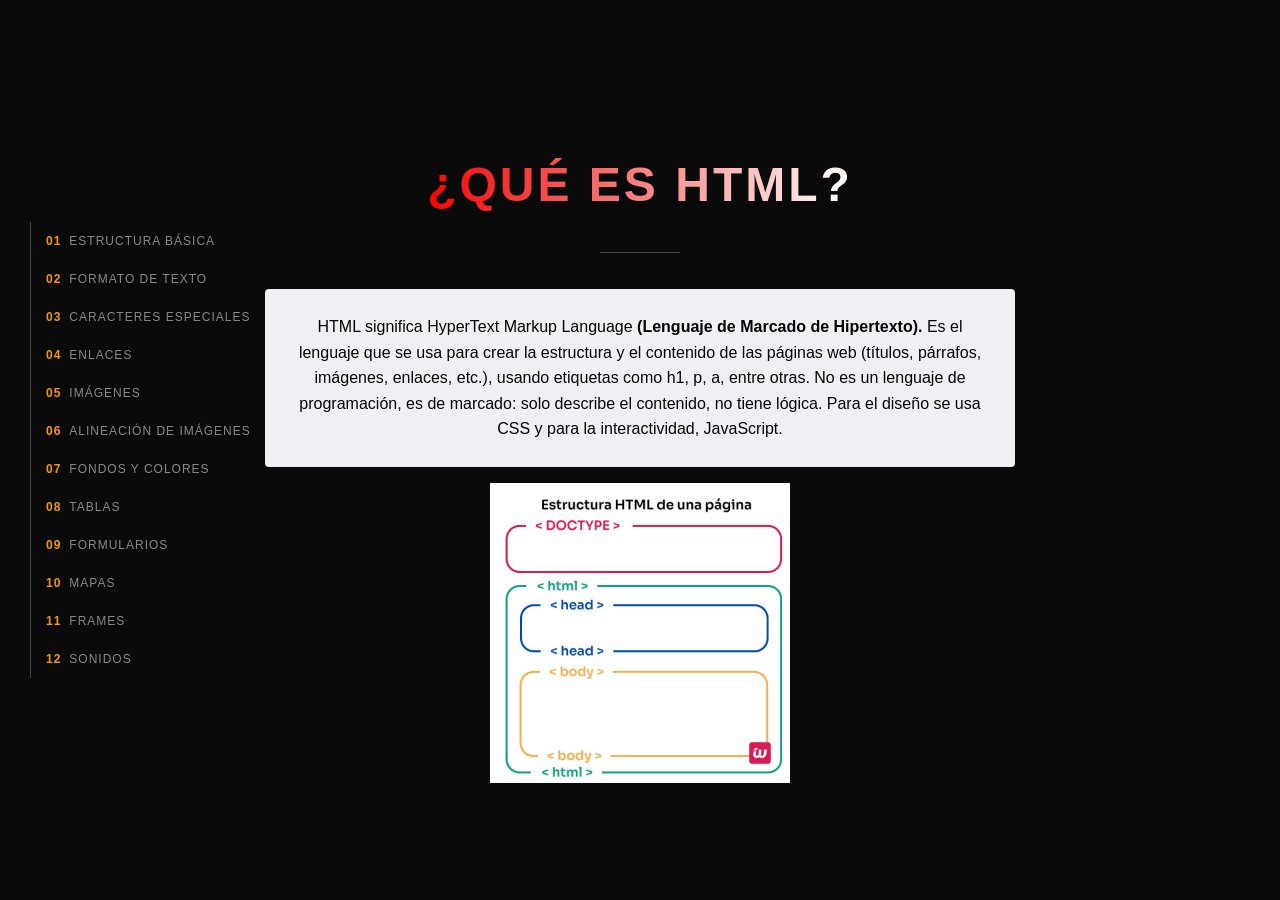
==== index.html @ ac4247ba "version actual de la pagina" ====
<!DOCTYPE html>
<html lang="es">
<head>
    <meta charset="UTF-8">
    <meta name="viewport" content="width=device-width, initial-scale=1.0">
    <title>Proyecto</title>

</head>
<body>

 <link rel="stylesheet" href="diseno.css">

   <nav class="menu-lateral">
    <ul>
        <li><a href="#estructura"><span class="numero">01</span> Estructura básica</a></li>
        <li><a href="#formato-texto"><span class="numero">02</span> Formato de texto</a></li>
        <li><a href="#caracteres"><span class="numero">03</span> Caracteres especiales</a></li>
        <li><a href="#enlaces"><span class="numero">04</span> Enlaces</a></li>
        <li><a href="#imagenes"><span class="numero">05</span> Imágenes</a></li>
        <li><a href="#imagenes-alineacion"><span class="numero">06</span> Alineación de imágenes</a></li>
        <li><a href="#fondos-colores"><span class="numero">07</span> Fondos y colores</a></li>
        <li><a href="#tablas"><span class="numero">08</span> Tablas</a></li>
        <li><a href="#formularios"><span class="numero">09</span> Formularios</a></li>
        <li><a href="#mapas"><span class="numero">10</span> Mapas</a></li>
        <li><a href="#frames"><span class="numero">11</span> Frames</a></li>
        <li><a href="#sonidos"><span class="numero">12</span> Sonidos</a></li>
    </ul>
</nav>

<section id="estructura" class="pantalla-completa">
    <h1>¿Qué es HTML?</h1>
    <hr>
    <p class="parrafo-info">
        HTML significa HyperText Markup Language <b>(Lenguaje de Marcado de Hipertexto).</b>
        Es el lenguaje que se usa para crear la estructura y el contenido de las páginas web
        (títulos, párrafos, imágenes, enlaces, etc.), usando etiquetas como h1, p, a, entre otras.
        No es un lenguaje de programación, es de marcado: solo describe el contenido, no tiene lógica.
        Para el diseño se usa CSS y para la interactividad, JavaScript.
    </p>
    <img src="imagenes.jpng/Estructura-HTML.jpg"  width="300">
     
    <section id="formato-texto" class="pantalla-completa">
    <h1>Formato de texto</h1>
    <hr>
    <p class="parrafo-info">
        Para darle forma al texto usamos etiquetas como <b>&lt;b&gt;</b> (negrita) y
        <i>&lt;i&gt;</i> (cursiva). Los títulos van del <b>&lt;h1&gt;</b> (el más grande)
        al <b>&lt;h6&gt;</b> (el más chico). Para separar párrafos se usa <b>&lt;p&gt;</b>,
        y para saltar de línea sin dejar espacio en blanco, <b>&lt;br&gt;</b>.
        <br><br>
        Ejemplo:<br>
        <b>Esto está en negrita.</b><br>
        <i>Esto está en cursiva.</i><br>
    </p>
    <a href="https://youtu.be/DwwIwC0Gfsk" target="_blank">Ver video en YouTube</a>
</section>


   
</html>
---- diseno.css ----
/* ===== ESTILOS GENERALES DEL CUERPO DE LA PÁGINA ===== */
body {
    background-color: #0a0a0a; /* Color de fondo casi negro para toda la página */
    font-family: Arial, sans-serif; /* Tipo de letra que se usa en todo el texto */
    color: #e0e0e0; /* Color de texto por defecto: gris muy claro */
    margin: 0; /* Quita el espacio en blanco que el navegador pone por defecto alrededor de la página */
    padding: 0; /* Quita el espacio interno que el navegador agrega por defecto */
}

/* ===== MENÚ LATERAL (la caja que contiene toda la lista de enlaces) ===== */
.menu-lateral {
    position: fixed; /* El menú se queda pegado en su lugar aunque hagas scroll */
    left: 30px; /* Separación de 30 pixeles desde el borde izquierdo de la pantalla */
    top: 50%; /* Coloca el menú empezando a la mitad de la altura de la pantalla */
    transform: translateY(-50%); /* Lo sube la mitad de su propia altura, para quedar perfectamente centrado verticalmente */
    z-index: 10; /* Hace que el menú se dibuje ENCIMA de las demás cosas de la página, para que no se lo tapen */
}

/* ===== LA LISTA (ul) DENTRO DEL MENÚ ===== */
.menu-lateral ul {
    list-style: none; /* Quita los puntitos que traen las listas por defecto */
    margin: 0; /* Sin espacio extra afuera de la lista */
    padding: 0; /* Sin espacio extra adentro de la lista */
    border-left: 1px solid #444; /* Línea delgada gris a la izquierda, como una guía vertical */
}

/* ===== CADA ELEMENTO (li) DE LA LISTA, O SEA CADA ENLACE ===== */
.menu-lateral li {
    padding: 12px 0 12px 15px; /* Espacio interno: 12px arriba, 0 a la derecha, 12px abajo, 15px a la izquierda */
}

/* ===== EL TEXTO DEL ENLACE (a) DENTRO DE CADA li ===== */
.menu-lateral a {
    color: #888; /* Color gris para los enlaces cuando NO les pasas el mouse encima */
    text-decoration: none; /* Quita el subrayado que traen los enlaces por defecto */
    font-size: 12px; /* Tamaño de letra pequeño */
    letter-spacing: 1px; /* Separa un poquito las letras entre sí */
    text-transform: uppercase; /* Convierte el texto a MAYÚSCULAS aunque lo escribas normal */
    display: flex; /* Acomoda el número y el texto en la misma línea, uno junto al otro */
    align-items: center; /* Centra verticalmente el número y el texto entre sí */
    gap: 8px; /* Espacio de 8 pixeles entre el número y el texto */
}

/* ===== QUÉ PASA CUANDO PONES EL MOUSE ENCIMA DE UN ENLACE DEL MENÚ ===== */
.menu-lateral a:hover {
    color: #fff; /* El texto se pone blanco (más visible) al pasar el mouse */
}

/* ===== EL NÚMERO (01, 02, 03...) DE CADA ENLACE ===== */
.numero {
    color: #f49804; /* Color naranja para que resalte */
    font-weight: bold; /* Letra en negrita */
}

.pantalla-completa {
    position: fixed;
    top: 0;
    left: 0;
    width: 100%;
    height: 100vh;
    opacity: 0;
    pointer-events: none;
    display: flex;
    flex-direction: column;
    justify-content: center;
    align-items: center;
    text-align: center;
    padding: 40px 100px;
    box-sizing: border-box;
    transition: opacity 0.8s ease;
}
/* ===== LA QUE SE MUESTRA AL DAR CLIC EN EL MENÚ ===== */
.pantalla-completa:target {
    opacity: 1;
    pointer-events: auto;
    z-index: 5;
}

/* ===== "¿QUÉ ES HTML?" SE MUESTRA DE ENTRADA, AUNQUE NO HAYAS DADO CLIC EN NADA ===== */
#estructura {
    opacity: 1;
    pointer-events: auto;
    background-color: #0a0a0a;
}

#formato-texto {
    background-color: #f0f0f4;
}
/* ===== EL TÍTULO (h1) DENTRO DE CADA SECCIÓN ===== */
.pantalla-completa h1 {
    font-size: 48px; /* Tamaño de letra grande para el título */
    text-transform: uppercase; /* Todo en MAYÚSCULAS */
    letter-spacing: 3px; /* Separa las letras para que se vea más elegante */
    margin-bottom: 20px; /* Espacio debajo del título, antes de lo que sigue */
    background: linear-gradient(90deg, #f40404, #fff, #080808); /* Crea una franja de color: naranja, blanco, naranja, en línea horizontal (90deg) */
    background-size: 200% auto; /* Hace la franja el doble de ancha que el texto, para que tenga espacio de sobra al moverse */
    -webkit-background-clip: text; /* (Para navegadores tipo Chrome/Safari) recorta el fondo con la forma exacta de las letras */
    -webkit-text-fill-color: transparent; /* (Para esos mismos navegadores) hace el texto transparente para que se vea el fondo de atrás */
    background-clip: text; /* Versión estándar del recorte, para navegadores más nuevos */
    animation: aparecer 1s ease-out, brillo 4s linear infinite; /* Aplica dos animaciones: "aparecer" (una vez) y "brillo" (en bucle) */
}

/* ===== ANIMACIÓN "aparecer": el título sube y se hace visible al cargar la página ===== */
@keyframes aparecer {
    from {
        opacity: 0; /* Al inicio, totalmente invisible */
        transform: translateY(30px); /* Al inicio, 30 pixeles más abajo de su posición normal */
    }
    to {
        opacity: 1;                       /* Al final, totalmente visible */
        transform: translateY(0);                /* Al final, en su posición normal */
    }
}

/* ===== ANIMACIÓN "brillo": mueve la franja de color de lado a lado, sin parar ===== */
@keyframes brillo {
    0% {
        background-position: 0% center; /* Al empezar el ciclo, la franja empieza desde la izquierda */
    }
    100% {
        background-position: 200% center; /* Al terminar el ciclo, la franja se movió hasta el final (y vuelve a empezar) */
    }
}

/* ===== LA LÍNEA HORIZONTAL (hr) DEBAJO DEL TÍTULO ===== */
.pantalla-completa hr {
    border: none; /* Quita el borde feo que trae por defecto */
    border-top: 1px solid #444; /* Le pone una línea delgada gris arriba, esa es la que se ve */
    width: 80px; /* La línea mide solo 80 pixeles de ancho (corta, no toda la pantalla) */
    margin: 20px auto; /* 20px de espacio arriba/abajo, y "auto" a los lados para que quede centrada */
    animation: aparecer 1.2s ease-out; 
}

.parrafo-info {
    background-color: #f0f0f4;
    padding: 25px;
    border-radius: 4px;
    max-width: 700px;
    line-height: 1.6;
    color: #060606;
    animation: aparecer 1.2s ease-out;    /* Usa la receta "aparecer" que ya tienes, dura 1.2 segundos, una sola vez */
}
/* Estado normal: la sección se ve completamente normal */
.pantalla-completa {
    filter: blur(0);
    transform: scale(1) skewY(0deg);
}

/* Cuando la sección se vuelve el "objetivo" de la URL (le diste clic en el menú) */
.pantalla-completa:target {
    animation: emerger 1.2s ease-out;
}

/* La animación: empieza borrosa e inclinada, y se asienta */
@keyframes emerger {
    from {
        opacity: 0;
        filter: blur(12px);
        transform: scale(0.96) skewY(2deg);
    }
    to {
        opacity: 1;
        filter: blur(0);
        transform: scale(1) skewY(0deg);
    }
}
#estructura {
    background-color: #0a0a0a;
}

#formato-texto {
    background-color: #f0f0f4;
}

/* Cuando das clic en el menú y una sección se vuelve el "target" de la URL, se muestra */
.pantalla-completa:target {
    opacity: 1;
    pointer-events: auto;
    z-index: 5;
}
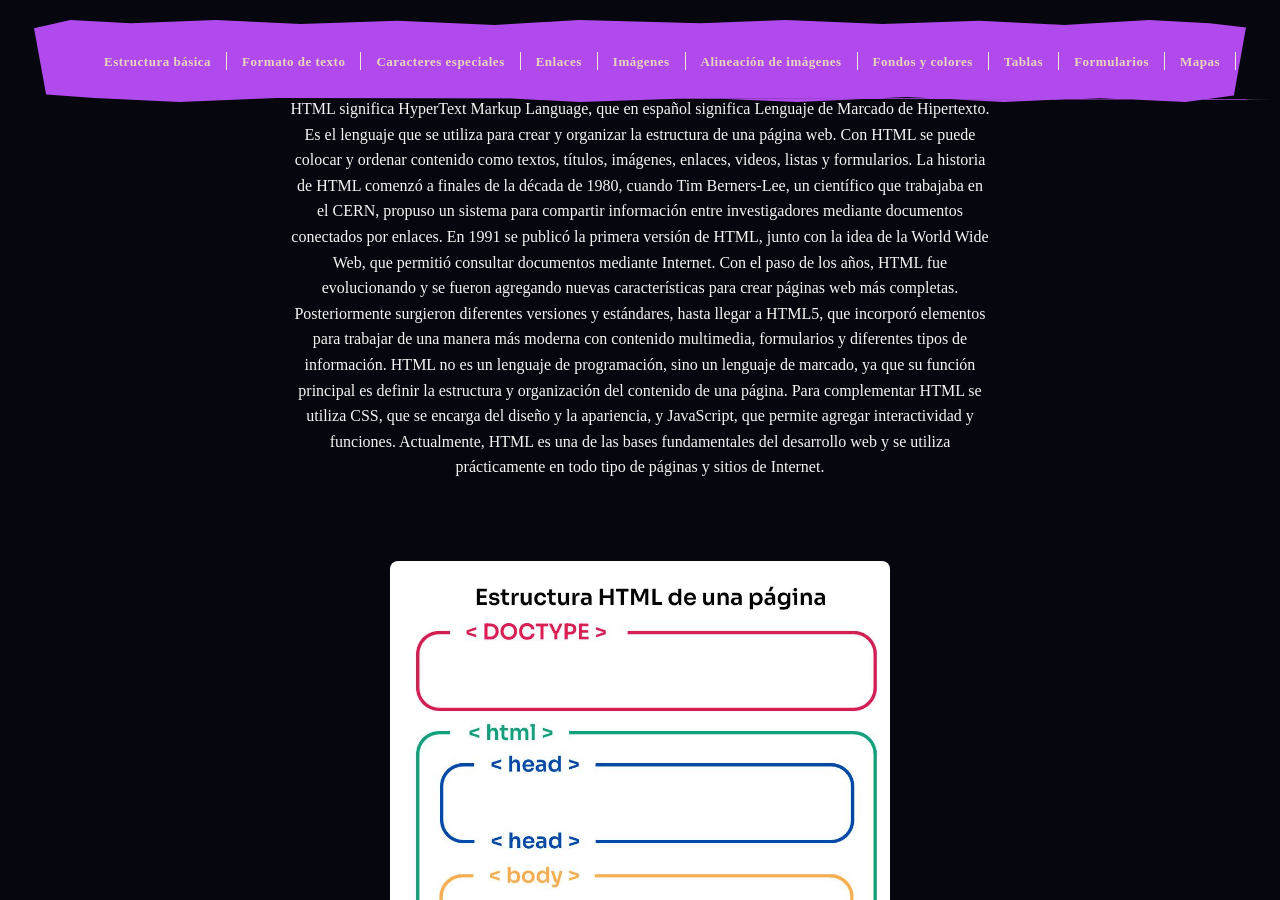
==== commit 7ca39dad: "ajustes de responsive y colores" ====
--- a/index.html
+++ b/index.html
@@ -4,57 +4,69 @@
     <meta charset="UTF-8">
     <meta name="viewport" content="width=device-width, initial-scale=1.0">
     <title>Proyecto</title>
-
+    <link rel="stylesheet" href="diseno.css"> 
 </head>
 <body>
 
- <link rel="stylesheet" href="diseno.css">
-
-   <nav class="menu-lateral">
+<nav class="menu-horizontal">
     <ul>
-        <li><a href="#estructura"><span class="numero">01</span> Estructura básica</a></li>
-        <li><a href="#formato-texto"><span class="numero">02</span> Formato de texto</a></li>
-        <li><a href="#caracteres"><span class="numero">03</span> Caracteres especiales</a></li>
-        <li><a href="#enlaces"><span class="numero">04</span> Enlaces</a></li>
-        <li><a href="#imagenes"><span class="numero">05</span> Imágenes</a></li>
-        <li><a href="#imagenes-alineacion"><span class="numero">06</span> Alineación de imágenes</a></li>
-        <li><a href="#fondos-colores"><span class="numero">07</span> Fondos y colores</a></li>
-        <li><a href="#tablas"><span class="numero">08</span> Tablas</a></li>
-        <li><a href="#formularios"><span class="numero">09</span> Formularios</a></li>
-        <li><a href="#mapas"><span class="numero">10</span> Mapas</a></li>
-        <li><a href="#frames"><span class="numero">11</span> Frames</a></li>
-        <li><a href="#sonidos"><span class="numero">12</span> Sonidos</a></li>
+        <li><a href="#estructura">Estructura básica</a></li>
+        <li><a href="#formato-texto">Formato de texto</a></li>
+        <li><a href="#caracteres">Caracteres especiales</a></li>
+        <li><a href="#enlaces">Enlaces</a></li>
+        <li><a href="#imagenes">Imágenes</a></li>
+        <li><a href="#imagenes-alineacion">Alineación de imágenes</a></li>
+        <li><a href="#fondos-colores">Fondos y colores</a></li>
+        <li><a href="#tablas">Tablas</a></li>
+        <li><a href="#formularios">Formularios</a></li>
+        <li><a href="#mapas">Mapas</a></li>
+        <li><a href="#frames">Frames</a></li>
+        <li><a href="#sonidos">Sonidos</a></li>
     </ul>
 </nav>
 
 <section id="estructura" class="pantalla-completa">
     <h1>¿Qué es HTML?</h1>
     <hr>
-    <p class="parrafo-info">
-        HTML significa HyperText Markup Language <b>(Lenguaje de Marcado de Hipertexto).</b>
-        Es el lenguaje que se usa para crear la estructura y el contenido de las páginas web
-        (títulos, párrafos, imágenes, enlaces, etc.), usando etiquetas como h1, p, a, entre otras.
-        No es un lenguaje de programación, es de marcado: solo describe el contenido, no tiene lógica.
-        Para el diseño se usa CSS y para la interactividad, JavaScript.
-    </p>
-    <img src="imagenes.jpng/Estructura-HTML.jpg"  width="300">
-     
-    <section id="formato-texto" class="pantalla-completa">
+    <div class="contenido-lado-a-lado">
+        <p class="parrafo-info">
+             HTML significa HyperText Markup Language, que en español significa Lenguaje de Marcado de Hipertexto. Es el lenguaje que se utiliza para crear y organizar la estructura de una página web. Con HTML se puede colocar y ordenar contenido como textos, títulos, imágenes, enlaces, videos, listas y formularios. La historia de HTML comenzó a finales de la década de 1980, cuando Tim Berners-Lee, un científico que trabajaba en el CERN, propuso un sistema para compartir información entre investigadores mediante documentos conectados por enlaces. En 1991 se publicó la primera versión de HTML, junto con la idea de la World Wide Web, que permitió consultar documentos mediante Internet. Con el paso de los años, HTML fue evolucionando y se fueron agregando nuevas características para crear páginas web más completas. Posteriormente surgieron diferentes versiones y estándares, hasta llegar a HTML5, que incorporó elementos para trabajar de una manera más moderna con contenido multimedia, formularios y diferentes tipos de información. HTML no es un lenguaje de programación, sino un lenguaje de marcado, ya que su función principal es definir la estructura y organización del contenido de una página. Para complementar HTML se utiliza CSS, que se encarga del diseño y la apariencia, y JavaScript, que permite agregar interactividad y funciones. Actualmente, HTML es una de las bases fundamentales del desarrollo web y se utiliza prácticamente en todo tipo de páginas y sitios de Internet.
+        </p>
+        <img src="imagenes.jpng/Estructura-HTML.jpg" width="500" alt="Estructura de un documento HTML">
+    </div>
+</section>
+
+<section id="formato-texto" class="pantalla-completa">
     <h1>Formato de texto</h1>
     <hr>
-    <p class="parrafo-info">
-        Para darle forma al texto usamos etiquetas como <b>&lt;b&gt;</b> (negrita) y
-        <i>&lt;i&gt;</i> (cursiva). Los títulos van del <b>&lt;h1&gt;</b> (el más grande)
-        al <b>&lt;h6&gt;</b> (el más chico). Para separar párrafos se usa <b>&lt;p&gt;</b>,
-        y para saltar de línea sin dejar espacio en blanco, <b>&lt;br&gt;</b>.
-        <br><br>
-        Ejemplo:<br>
-        <b>Esto está en negrita.</b><br>
-        <i>Esto está en cursiva.</i><br>
-    </p>
+    <div class="contenido-lado-a-lado">
+        <p class="parrafo-info">
+            El formato de texto en HTML permite modificar la apariencia y el significado de las palabras dentro de un documento. Existen etiquetas que cambian solo el aspecto visual, como &lt;b&gt; para negrita e &lt;i&gt; para cursiva, y etiquetas equivalentes con significado semántico, como &lt;strong&gt; para resaltar importancia y &lt;em&gt; para dar énfasis, que hoy en día son las más recomendadas. También existen otras etiquetas útiles como &lt;u&gt; para subrayar, &lt;mark&gt; para resaltar texto como si fuera marcatextos, &lt;small&gt; para texto más pequeño, &lt;del&gt; para texto tachado y &lt;sub&gt; o &lt;sup&gt; para subíndices y superíndices. Estas etiquetas permiten dar estructura visual y semántica al contenido sin necesidad de usar CSS.
+        </p>
+        <img src="imagenes.jpng/Captura de pantalla_20260912_174735.png" width="600" alt="texto en HTML">
+    </div>
     <a href="https://youtu.be/DwwIwC0Gfsk" target="_blank">Ver video en YouTube</a>
 </section>
 
+<section id="caracteres" class="pantalla-completa">
+    <h1>Características espaciales</h1>
+    <hr>
+    <div class="contenido-lado-a-lado">
+        <p class="parrafo-info">
+            hola
+        </p>
+    </div>
+</section>
 
-   
+<section id="enlaces" class="pantalla-completa">
+    <h1>Enlaces</h1>
+    <hr>
+    <div class="contenido-lado-a-lado">
+        <p class="parrafo-info">
+            hola
+        </p>
+    </div>
+</section>
+
+</body>
 </html>
--- a/diseno.css
+++ b/diseno.css
@@ -1,118 +1,122 @@
-/* ===== ESTILOS GENERALES DEL CUERPO DE LA PÁGINA ===== */
+
 body {
-    background-color: #0a0a0a; /* Color de fondo casi negro para toda la página */
-    font-family: Arial, sans-serif; /* Tipo de letra que se usa en todo el texto */
-    color: #e0e0e0; /* Color de texto por defecto: gris muy claro */
-    margin: 0; /* Quita el espacio en blanco que el navegador pone por defecto alrededor de la página */
-    padding: 0; /* Quita el espacio interno que el navegador agrega por defecto */
+    background: linear-gradient(180deg, #1a0b2e 0%, #3d1a5e 40%, #5b2a86 70%, #2a1145 100%);
+    /* resto de tus propiedades de body igual */
 }
 
-/* ===== MENÚ LATERAL (la caja que contiene toda la lista de enlaces) ===== */
-.menu-lateral {
-    position: fixed; /* El menú se queda pegado en su lugar aunque hagas scroll */
-    left: 30px; /* Separación de 30 pixeles desde el borde izquierdo de la pantalla */
-    top: 50%; /* Coloca el menú empezando a la mitad de la altura de la pantalla */
-    transform: translateY(-50%); /* Lo sube la mitad de su propia altura, para quedar perfectamente centrado verticalmente */
-    z-index: 10; /* Hace que el menú se dibuje ENCIMA de las demás cosas de la página, para que no se lo tapen */
+.menu-horizontal {
+    position: fixed;
+    top: 20px;
+    left: 50%;
+    transform: translateX(-50%);
+    background-color: #B14AED;
+    padding: 20px 30px;
+    z-index: 10;
+    max-width: 90vw;
+    overflow-x: auto;
+    box-shadow: 0 4px 25px rgb(241, 235, 235); /* Sombra morada, como un brillo mágico */
+    clip-path: polygon(
+        0% 10%, 3% 0%, 8% 4%, 15% 0%, 22% 5%, 30% 1%, 38% 6%, 45% 0%,
+        55% 4%, 62% 0%, 70% 5%, 78% 1%, 85% 6%, 92% 0%, 97% 4%, 100% 9%,
+        99% 92%, 95% 100%, 88% 95%, 80% 100%, 72% 94%, 63% 100%, 55% 95%,
+        45% 100%, 37% 94%, 200% 100%, 20% 95%, 12% 100%, 5% 95%, 1% 91%
+    ); /* Recorta el borde en zigzag, simulando papel rasgado */
 }
 
 /* ===== LA LISTA (ul) DENTRO DEL MENÚ ===== */
-.menu-lateral ul {
+.menu-horizontal ul {
     list-style: none; /* Quita los puntitos que traen las listas por defecto */
+    display: flex; /* Acomoda todos los <li> en fila, uno junto al otro (no uno debajo del otro) */
     margin: 0; /* Sin espacio extra afuera de la lista */
-    padding: 0; /* Sin espacio extra adentro de la lista */
-    border-left: 1px solid #444; /* Línea delgada gris a la izquierda, como una guía vertical */
+    padding: 12px 25px; /* Espacio interno: 12px arriba/abajo, 25px a los lados */
+    white-space: nowrap; /* Evita que el texto de un enlace se rompa en dos líneas */
 }
 
-/* ===== CADA ELEMENTO (li) DE LA LISTA, O SEA CADA ENLACE ===== */
-.menu-lateral li {
-    padding: 12px 0 12px 15px; /* Espacio interno: 12px arriba, 0 a la derecha, 12px abajo, 15px a la izquierda */
+/* ===== CADA ELEMENTO (li) DE LA LISTA, O SEA CADA TEMA ===== */
+.menu-horizontal li {
+    padding: 0 15px; /* Espacio a los lados de cada tema, para separarlos entre sí */
+    border-right: 1px solid #F1E8D9; /* Línea gris clara a la derecha, separando un tema del siguiente */
+}
+
+/* ===== EL ÚLTIMO TEMA NO LLEVA LÍNEA A LA DERECHA (no hay nada después de él) ===== */
+.menu-horizontal li:last-child {
+    border-right: none;
 }
 
 /* ===== EL TEXTO DEL ENLACE (a) DENTRO DE CADA li ===== */
-.menu-lateral a {
-    color: #888; /* Color gris para los enlaces cuando NO les pasas el mouse encima */
-    text-decoration: none; /* Quita el subrayado que traen los enlaces por defecto */
-    font-size: 12px; /* Tamaño de letra pequeño */
-    letter-spacing: 1px; /* Separa un poquito las letras entre sí */
-    text-transform: uppercase; /* Convierte el texto a MAYÚSCULAS aunque lo escribas normal */
-    display: flex; /* Acomoda el número y el texto en la misma línea, uno junto al otro */
-    align-items: center; /* Centra verticalmente el número y el texto entre sí */
-    gap: 8px; /* Espacio de 8 pixeles entre el número y el texto */
+.menu-horizontal a {
+    color: #E6D5BE; /* Morado oscuro, en vez de negro puro */
+    text-decoration: none;
+    font-size: 13px;
+    font-weight: bold;
+    letter-spacing: 0.5px;
 }
 
-/* ===== QUÉ PASA CUANDO PONES EL MOUSE ENCIMA DE UN ENLACE DEL MENÚ ===== */
-.menu-lateral a:hover {
-    color: #fff; /* El texto se pone blanco (más visible) al pasar el mouse */
+.menu-horizontal a:hover {
+    color: #C7B299; /* Morado más brillante al pasar el mouse */
 }
 
-/* ===== EL NÚMERO (01, 02, 03...) DE CADA ENLACE ===== */
-.numero {
-    color: #f49804; /* Color naranja para que resalte */
-    font-weight: bold; /* Letra en negrita */
+
+/* ===== CADA SECCIÓN, OCULTA POR DEFAULT (ocupa toda la pantalla cuando se muestra) ===== */
+.pantalla-completa {
+    position: fixed; /* Se "clava" en la pantalla, no se mueve con el scroll normal */
+    top: 0;
+    left: 0;
+    width: 100%; /* Ocupa todo el ancho */
+    height: 100vh; /* Ocupa toda la altura visible de la pantalla */
+    opacity: 0; /* Por default, invisible */
+    pointer-events: none; /* Por default, no se puede interactuar con ella (está "apagada") */
+    display: flex; /* Modo flexible para acomodar lo de adentro */
+    flex-direction: column; /* Acomoda el contenido en columna (uno debajo de otro) */
+    justify-content: center; /* Centra el contenido verticalmente */
+    align-items: center; /* Centra el contenido horizontalmente */
+    text-align: center; /* Centra el texto */
+    padding: 100px clamp(20px, 5vw, 100px) 40px; /* 100px arriba (para no toparse con el menú), lados flexibles, 40px abajo */
+    box-sizing: border-box; /* El padding no aumenta el tamaño total de la caja */
+    transition: opacity 0.8s ease; /* Transición suave al aparecer/desaparecer */
 }
 
-.pantalla-completa {
-    position: fixed;
-    top: 0;
-    left: 0;
-    width: 100%;
-    height: 100vh;
-    opacity: 0;
-    pointer-events: none;
-    display: flex;
-    flex-direction: column;
-    justify-content: center;
-    align-items: center;
-    text-align: center;
-    padding: 40px 100px;
-    box-sizing: border-box;
-    transition: opacity 0.8s ease;
-}
-/* ===== LA QUE SE MUESTRA AL DAR CLIC EN EL MENÚ ===== */
+/* ===== LA SECCIÓN QUE SE MUESTRA AL DAR CLIC EN EL MENÚ (coincide con el # de la URL) ===== */
 .pantalla-completa:target {
-    opacity: 1;
-    pointer-events: auto;
-    z-index: 5;
+    opacity: 1; /* Se hace visible */
+    pointer-events: auto; /* Ahora sí se puede interactuar con ella */
+    z-index: 5; /* Se dibuja encima de las demás secciones (que siguen ahí, pero invisibles) */
+    animation: emerger 1.2s ease-out; /* Efecto de entrada: emerge borrosa e inclinada, y se asienta */
 }
 
-/* ===== "¿QUÉ ES HTML?" SE MUESTRA DE ENTRADA, AUNQUE NO HAYAS DADO CLIC EN NADA ===== */
+/* ===== "¿QUÉ ES HTML?" SE MUESTRA DE ENTRADA, AUNQUE NO HAYAS DADO CLIC EN NADA TODAVÍA ===== */
 #estructura {
     opacity: 1;
     pointer-events: auto;
-    background-color: #0a0a0a;
+    background-color: #05060E; /* Fondo negro para esta sección en particular */
 }
 
+/* ===== COLOR DE FONDO PROPIO PARA LA SECCIÓN "FORMATO DE TEXTO" ===== */
 #formato-texto {
-    background-color: #f0f0f4;
+    background-color: #B14AED; /* Fondo gris muy clarito, casi blanco */
+}
+#caracteres{
+    background-color: #7bed4a; /* Fondo gris muy clarito, casi blanco */
+}
+#enlaces{
+      background-color: #1e68cf; 
+
 }
 /* ===== EL TÍTULO (h1) DENTRO DE CADA SECCIÓN ===== */
 .pantalla-completa h1 {
-    font-size: 48px; /* Tamaño de letra grande para el título */
+    font-size: clamp(28px, 6vw, 48px); /* Tamaño de letra: mínimo 28px, máximo 48px, se ajusta solo según la pantalla */
     text-transform: uppercase; /* Todo en MAYÚSCULAS */
     letter-spacing: 3px; /* Separa las letras para que se vea más elegante */
     margin-bottom: 20px; /* Espacio debajo del título, antes de lo que sigue */
-    background: linear-gradient(90deg, #f40404, #fff, #080808); /* Crea una franja de color: naranja, blanco, naranja, en línea horizontal (90deg) */
-    background-size: 200% auto; /* Hace la franja el doble de ancha que el texto, para que tenga espacio de sobra al moverse */
-    -webkit-background-clip: text; /* (Para navegadores tipo Chrome/Safari) recorta el fondo con la forma exacta de las letras */
-    -webkit-text-fill-color: transparent; /* (Para esos mismos navegadores) hace el texto transparente para que se vea el fondo de atrás */
+    background: linear-gradient(90deg, #B14AED, #fff, #05060E); /* Franja de color: rojo, blanco, casi negro, en línea horizontal */
+    background-size: 200% auto; /* La franja mide el doble que el texto, para que tenga espacio de sobra al moverse */
+    -webkit-background-clip: text; /* (Chrome/Safari) recorta el fondo con la forma exacta de las letras */
+    -webkit-text-fill-color: transparent; /* (Chrome/Safari) hace el texto transparente para que se vea el fondo de atrás */
     background-clip: text; /* Versión estándar del recorte, para navegadores más nuevos */
-    animation: aparecer 1s ease-out, brillo 4s linear infinite; /* Aplica dos animaciones: "aparecer" (una vez) y "brillo" (en bucle) */
+    animation: brillo 4s linear infinite; /* El degradado se mueve en bucle, sin parar nunca */
 }
 
-/* ===== ANIMACIÓN "aparecer": el título sube y se hace visible al cargar la página ===== */
-@keyframes aparecer {
-    from {
-        opacity: 0; /* Al inicio, totalmente invisible */
-        transform: translateY(30px); /* Al inicio, 30 pixeles más abajo de su posición normal */
-    }
-    to {
-        opacity: 1;                       /* Al final, totalmente visible */
-        transform: translateY(0);                /* Al final, en su posición normal */
-    }
-}
-
-/* ===== ANIMACIÓN "brillo": mueve la franja de color de lado a lado, sin parar ===== */
+/* ===== ANIMACIÓN "brillo": mueve la franja de color de lado a lado ===== */
 @keyframes brillo {
     0% {
         background-position: 0% center; /* Al empezar el ciclo, la franja empieza desde la izquierda */
@@ -122,59 +126,47 @@
     }
 }
 
+/* ===== ANIMACIÓN "emerger": usada cuando una sección se vuelve visible (ver .pantalla-completa:target) ===== */
+@keyframes emerger {
+    from {
+        opacity: 0; /* Empieza invisible */
+        filter: blur(12px); /* Empieza borrosa */
+        transform: scale(0.96) skewY(2deg); /* Empieza un poco más chica e inclinada */
+    }
+    to {
+        opacity: 1; /* Termina totalmente visible */
+        filter: blur(0); /* Termina sin nada de borrosidad */
+        transform: scale(1) skewY(0deg); /* Termina en su tamaño y posición normal, sin inclinación */
+    }
+}
+
 /* ===== LA LÍNEA HORIZONTAL (hr) DEBAJO DEL TÍTULO ===== */
 .pantalla-completa hr {
     border: none; /* Quita el borde feo que trae por defecto */
-    border-top: 1px solid #444; /* Le pone una línea delgada gris arriba, esa es la que se ve */
-    width: 80px; /* La línea mide solo 80 pixeles de ancho (corta, no toda la pantalla) */
+    border-top: 1px solid #444; /* Línea delgada gris arriba, esa es la que se ve */
+    width: 80px; /* Mide solo 80 pixeles de ancho (corta, no toda la pantalla) */
     margin: 20px auto; /* 20px de espacio arriba/abajo, y "auto" a los lados para que quede centrada */
-    animation: aparecer 1.2s ease-out; 
 }
 
+/* ===== LA CAJA DE TEXTO CON LA INFORMACIÓN (el párrafo explicativo) ===== */
 .parrafo-info {
-    background-color: #f0f0f4;
-    padding: 25px;
-    border-radius: 4px;
-    max-width: 700px;
-    line-height: 1.6;
-    color: #060606;
-    animation: aparecer 1.2s ease-out;    /* Usa la receta "aparecer" que ya tienes, dura 1.2 segundos, una sola vez */
+    background-color: #05060E; /* Fondo gris muy clarito */
+    padding: 25px; /* Espacio interno alrededor del texto */
+    border-radius: 4px; /* Esquinas un poco redondeadas */
+    max-width: 700px; /* Nunca crece más de 700 pixeles de ancho */
+    line-height: 1.6; /* Espacio entre líneas, para que se lea más cómodo */
+    color: #f6f4f4; /* Texto casi negro, para que contraste con el fondo claro */
 }
-/* Estado normal: la sección se ve completamente normal */
-.pantalla-completa {
-    filter: blur(0);
-    transform: scale(1) skewY(0deg);
+.contenido-lado-a-lado {
+    display: flex; /* Acomoda el párrafo y la imagen en fila, uno junto al otro */
+    align-items: center; /* Los centra verticalmente entre sí */
+    gap: 40px; /* Espacio entre el párrafo y la imagen */
+    flex-wrap: wrap; /* Si no caben en pantallas angostas, se acomodan uno debajo del otro */
+    justify-content: center;
 }
 
-/* Cuando la sección se vuelve el "objetivo" de la URL (le diste clic en el menú) */
-.pantalla-completa:target {
-    animation: emerger 1.2s ease-out;
-}
-
-/* La animación: empieza borrosa e inclinada, y se asienta */
-@keyframes emerger {
-    from {
-        opacity: 0;
-        filter: blur(12px);
-        transform: scale(0.96) skewY(2deg);
-    }
-    to {
-        opacity: 1;
-        filter: blur(0);
-        transform: scale(1) skewY(0deg);
-    }
-}
-#estructura {
-    background-color: #0a0a0a;
-}
-
-#formato-texto {
-    background-color: #f0f0f4;
-}
-
-/* Cuando das clic en el menú y una sección se vuelve el "target" de la URL, se muestra */
-.pantalla-completa:target {
-    opacity: 1;
-    pointer-events: auto;
-    z-index: 5;
-}
+.contenido-lado-a-lado img {
+    max-width: 100%; /* La imagen nunca se desborda de su espacio disponible */
+    height: auto;
+    border-radius: 8px; /* Esquinas un poco redondeadas, opcional */
+}
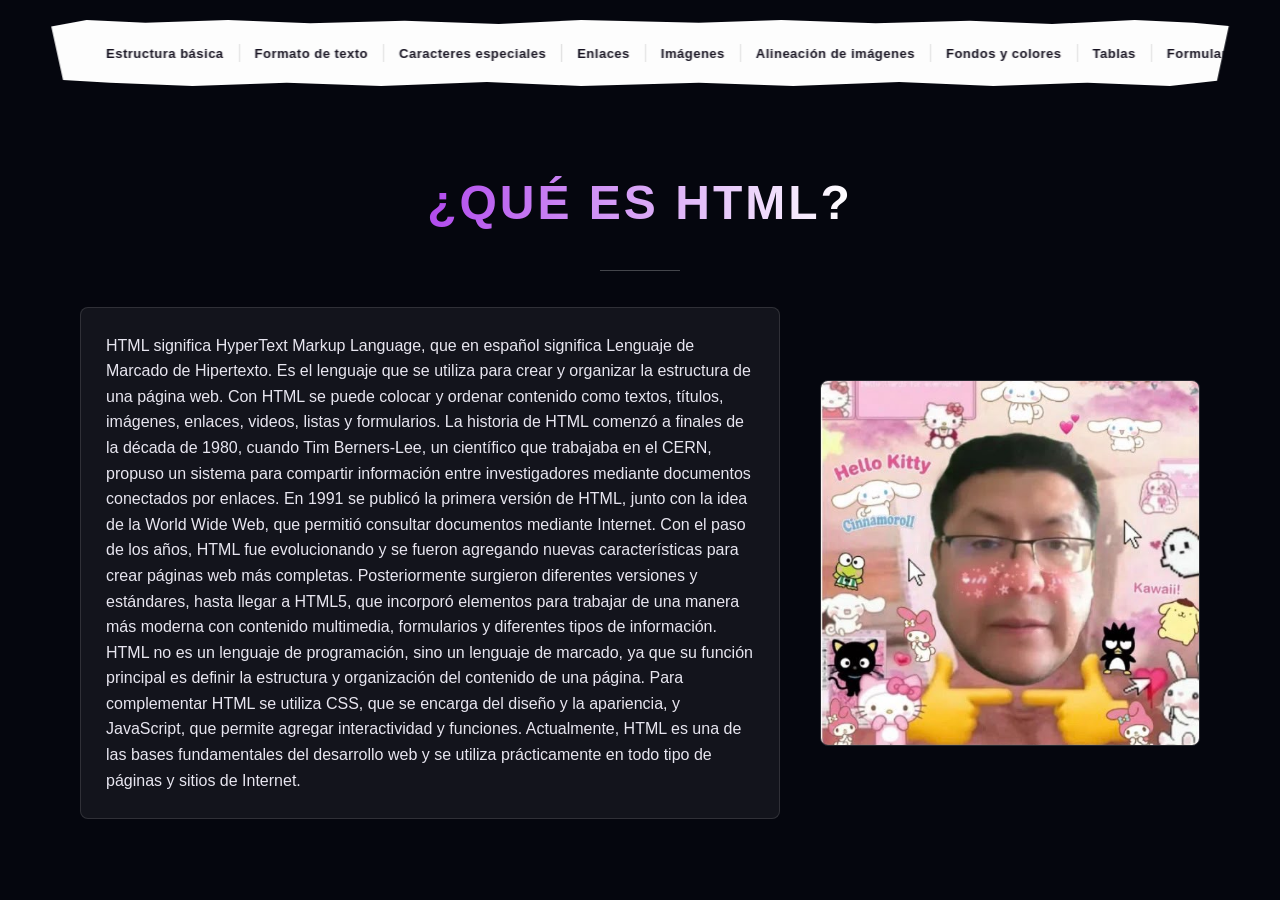
==== commit 283eb32d: "ajustes de responsive y colores" ====
--- a/index.html
+++ b/index.html
@@ -1,10 +1,10 @@
 <!DOCTYPE html>
 <html lang="es">
 <head>
-    <meta charset="UTF-8">
-    <meta name="viewport" content="width=device-width, initial-scale=1.0">
-    <title>Proyecto</title>
-    <link rel="stylesheet" href="diseno.css"> 
+<meta charset="UTF-8">
+<meta name="viewport" content="width=device-width, initial-scale=1.0">
+<title>Tutorial de HTML</title>
+<link rel="stylesheet" href="diseno.css">
 </head>
 <body>
 
@@ -20,41 +20,63 @@
         <li><a href="#tablas">Tablas</a></li>
         <li><a href="#formularios">Formularios</a></li>
         <li><a href="#mapas">Mapas</a></li>
-        <li><a href="#frames">Frames</a></li>
         <li><a href="#sonidos">Sonidos</a></li>
     </ul>
 </nav>
 
+<main>
+
 <section id="estructura" class="pantalla-completa">
     <h1>¿Qué es HTML?</h1>
     <hr>
     <div class="contenido-lado-a-lado">
         <p class="parrafo-info">
-             HTML significa HyperText Markup Language, que en español significa Lenguaje de Marcado de Hipertexto. Es el lenguaje que se utiliza para crear y organizar la estructura de una página web. Con HTML se puede colocar y ordenar contenido como textos, títulos, imágenes, enlaces, videos, listas y formularios. La historia de HTML comenzó a finales de la década de 1980, cuando Tim Berners-Lee, un científico que trabajaba en el CERN, propuso un sistema para compartir información entre investigadores mediante documentos conectados por enlaces. En 1991 se publicó la primera versión de HTML, junto con la idea de la World Wide Web, que permitió consultar documentos mediante Internet. Con el paso de los años, HTML fue evolucionando y se fueron agregando nuevas características para crear páginas web más completas. Posteriormente surgieron diferentes versiones y estándares, hasta llegar a HTML5, que incorporó elementos para trabajar de una manera más moderna con contenido multimedia, formularios y diferentes tipos de información. HTML no es un lenguaje de programación, sino un lenguaje de marcado, ya que su función principal es definir la estructura y organización del contenido de una página. Para complementar HTML se utiliza CSS, que se encarga del diseño y la apariencia, y JavaScript, que permite agregar interactividad y funciones. Actualmente, HTML es una de las bases fundamentales del desarrollo web y se utiliza prácticamente en todo tipo de páginas y sitios de Internet.
-        </p>
-        <img src="imagenes.jpng/Estructura-HTML.jpg" width="500" alt="Estructura de un documento HTML">
-    </div>
+            HTML significa HyperText Markup Language, que en español significa Lenguaje de Marcado de Hipertexto. Es el lenguaje que se utiliza para crear y organizar la estructura de una página web. Con HTML se puede colocar y ordenar contenido como textos, títulos, imágenes, enlaces, videos, listas y formularios. La historia de HTML comenzó a finales de la década de 1980, cuando Tim Berners-Lee, un científico que trabajaba en el CERN, propuso un sistema para compartir información entre investigadores mediante documentos conectados por enlaces. En 1991 se publicó la primera versión de HTML, junto con la idea de la World Wide Web, que permitió consultar documentos mediante Internet. Con el paso de los años, HTML fue evolucionando y se fueron agregando nuevas características para crear páginas web más completas. Posteriormente surgieron diferentes versiones y estándares, hasta llegar a HTML5, que incorporó elementos para trabajar de una manera más moderna con contenido multimedia, formularios y diferentes tipos de información. HTML no es un lenguaje de programación, sino un lenguaje de marcado, ya que su función principal es definir la estructura y organización del contenido de una página. Para complementar HTML se utiliza CSS, que se encarga del diseño y la apariencia, y JavaScript, que permite agregar interactividad y funciones. Actualmente, HTML es una de las bases fundamentales del desarrollo web y se utiliza prácticamente en todo tipo de páginas y sitios de Internet.
+        </p>
+        <img src="imagenes.jpng/pascualhello.png" width="380" height="240">
+    </div>
+    
 </section>
 
 <section id="formato-texto" class="pantalla-completa">
     <h1>Formato de texto</h1>
-    <hr>
+
     <div class="contenido-lado-a-lado">
         <p class="parrafo-info">
             El formato de texto en HTML permite modificar la apariencia y el significado de las palabras dentro de un documento. Existen etiquetas que cambian solo el aspecto visual, como &lt;b&gt; para negrita e &lt;i&gt; para cursiva, y etiquetas equivalentes con significado semántico, como &lt;strong&gt; para resaltar importancia y &lt;em&gt; para dar énfasis, que hoy en día son las más recomendadas. También existen otras etiquetas útiles como &lt;u&gt; para subrayar, &lt;mark&gt; para resaltar texto como si fuera marcatextos, &lt;small&gt; para texto más pequeño, &lt;del&gt; para texto tachado y &lt;sub&gt; o &lt;sup&gt; para subíndices y superíndices. Estas etiquetas permiten dar estructura visual y semántica al contenido sin necesidad de usar CSS.
         </p>
-        <img src="imagenes.jpng/Captura de pantalla_20260912_174735.png" width="600" alt="texto en HTML">
-    </div>
-    <a href="https://youtu.be/DwwIwC0Gfsk" target="_blank">Ver video en YouTube</a>
+        <img src="imagenes.jpng/pascualmodelo.jpeg" width="380" height="240">
+    </div>
+    <div class="demo demo-texto">
+        <p><b>Esta línea usa la etiqueta b, negrita solo visual.</b></p>
+        <p><strong>Esta línea usa la etiqueta strong, negrita con importancia.</strong></p>
+        <p><i>Esta línea usa la etiqueta i, cursiva solo visual.</i></p>
+        <p><em>Esta línea usa la etiqueta em, cursiva con énfasis.</em></p>
+        <p><u>Esta línea usa la etiqueta u, texto subrayado.</u></p>
+        <p><mark>Esta línea usa la etiqueta mark, texto resaltado.</mark></p>
+        <p><small>Esta línea usa la etiqueta small, texto más pequeño.</small></p>
+        <p><del>Esta línea usa la etiqueta del, texto tachado.</del></p>
+        <p>El agua es H<sub>2</sub>O y dos elevado a tres es 2<sup>3</sup>, usando sub y sup.</p>
+    </div>
+    <a class="enlace-boton" href="https://youtu.be/DwwIwC0Gfsk" target="_blank" rel="noopener">Ver video en YouTube</a>
 </section>
 
 <section id="caracteres" class="pantalla-completa">
-    <h1>Características espaciales</h1>
-    <hr>
-    <div class="contenido-lado-a-lado">
-        <p class="parrafo-info">
-            hola
-        </p>
+    <h1>Caracteres especiales</h1>
+    <hr>
+    <div class="contenido-lado-a-lado">
+        <p class="parrafo-info">
+            Algunos caracteres tienen un significado especial en HTML, como los símbolos &lt; y &gt;, usados para las etiquetas. Para poder escribirlos como texto normal, sin que el navegador los confunda con una etiqueta, existen códigos especiales llamados entidades HTML. Cada entidad empieza con el símbolo & y termina con punto y coma.
+        </p>
+    </div>
+    <div class="demo demo-caracteres">
+        <p><code>&amp;lt;</code> se escribe como código y se muestra como: &lt;</p>
+        <p><code>&amp;gt;</code> se escribe como código y se muestra como: &gt;</p>
+        <p><code>&amp;amp;</code> se escribe como código y se muestra como: &amp;</p>
+        <p><code>&amp;quot;</code> se escribe como código y se muestra como: &quot;</p>
+        <p><code>&amp;ntilde;</code> se escribe como código y se muestra como: &ntilde;</p>
+        <p><code>&amp;copy;</code> se escribe como código y se muestra como: &copy;</p>
+        <p><code>&amp;nbsp;</code> sirve para forzar espacios: aquí&nbsp;&nbsp;&nbsp;&nbsp;hay varios espacios seguidos.</p>
     </div>
 </section>
 
@@ -63,10 +85,162 @@
     <hr>
     <div class="contenido-lado-a-lado">
         <p class="parrafo-info">
-            hola
-        </p>
-    </div>
-</section>
+            Los enlaces se crean con la etiqueta a y el atributo href, que indica a dónde lleva el enlace. Pueden apuntar a otra página, a un sitio externo, a una sección dentro de la misma página o a una dirección de correo electrónico. El atributo target con el valor _blank hace que el enlace se abra en una pestaña nueva.
+        </p>
+    </div>
+    <div class="demo demo-enlaces">
+        <p><a href="https://youtu.be/BtLSaxRnIhc?si=3ZqwPU4BS0VRQuNu" target="_blank" rel="noopener">Enlace externo a Wikipedia, se abre en pestaña nueva</a></p>
+        <p><a href="#sonidos">Enlace interno que lleva a la sección Sonidos</a></p>
+        <p><a href="https://www.revistamoi.com/variedat/por-que-odiamos-a-algunos-maestros/">Enlace para enviar un correo electrónico</a></p>
+        <p><a class="enlace-boton" href="https://youtu.be/DwwIwC0Gfsk" target="_blank" rel="noopener">Enlace, hecho con CSS </a></p>
+    </div>
+</section>
+
+<section id="imagenes" class="pantalla-completa">
+    <h1>Imágenes</h1>
+    <hr>
+    <div class="contenido-lado-a-lado">
+        <p class="parrafo-info">
+            Las imágenes se insertan con la etiqueta img, que no lleva etiqueta de cierre. El atributo src indica la ruta del archivo, alt describe la imagen por si no carga o para personas con lectores de pantalla, y width y height controlan su tamaño en pixeles.
+        </p>
+    </div>
+    <div class="demo demo-imagenes">
+        <img src="imagenes.jpng/ccf774a2-4ada-499c-a0c5-586c1be994db.jpeg"  width="320" height="200">
+        <img src="imagenes.jpng/pascualmodelo.jpeg" width="320" height="200">
+    </div>
+</section>
+
+<section id="imagenes-alineacion" class="pantalla-completa">
+    <h1>Alineación de imágenes</h1>
+    <hr>
+    <div class="contenido-lado-a-lado">
+        <p class="parrafo-info">
+            Con la propiedad float de CSS una imagen se puede alinear a la izquierda o a la derecha, haciendo que el texto la rodee. También se puede centrar una imagen usando margin auto en un elemento de bloque.
+        </p>
+    </div>
+    <div class="demo demo-alineacion">
+        <div class="alineacion-ejemplo">
+            <img class="alineacion-ejemplo__imagen alineacion-ejemplo__imagen--izquierda" src="imagenes/icono.png" alt="Icono alineado a la izquierda" width="110" height="110">
+            <p>Esta imagen está alineada a la izquierda usando float izquierda en CSS, por eso el texto de este párrafo la rodea por el lado derecho, acomodándose alrededor de ella de forma natural.</p>
+        </div>
+        <div class="alineacion-ejemplo">
+            <img class="alineacion-ejemplo__imagen alineacion-ejemplo__imagen--derecha" src="imagenes/icono.png" alt="Icono alineado a la derecha" width="110" height="110">
+            <p>Esta imagen está alineada a la derecha usando float derecha en CSS, por eso el texto de este párrafo la rodea por el lado izquierdo en vez del derecho.</p>
+        </div>
+        <img class="alineacion-ejemplo__imagen alineacion-ejemplo__imagen--centro" src="imagenes/icono.png" alt="Icono centrado" width="110" height="110">
+    </div>
+</section>
+
+<section id="fondos-colores" class="pantalla-completa">
+    <h1>Fondos y colores</h1>
+    <hr>
+    <div class="contenido-lado-a-lado">
+        <p class="parrafo-info">
+            Con CSS se puede cambiar el color de fondo y de texto de cualquier elemento, usar imágenes de fondo, degradados entre varios colores, colores con transparencia, bordes y sombras. A continuación hay un ejemplo real de cada uno, perdon si son colores feos, pero estoy aprendiendo igual jsjs 
+        </p>
+    </div>
+    <div class="demo-colores__grid">
+        <div class="demo-colores__tarjeta demo-colores__tarjeta--fondo">Color de fondo</div>
+        <div class="demo-colores__tarjeta demo-colores__tarjeta--texto">Color de texto</div>
+        <div class="demo-colores__tarjeta demo-colores__tarjeta--degradado">Degradado</div>
+        <div class="demo-colores__tarjeta demo-colores__tarjeta--transparencia">Transparencia</div>
+        <div class="demo-colores__tarjeta demo-colores__tarjeta--borde">Borde</div>
+        <div class="demo-colores__tarjeta demo-colores__tarjeta--sombra">Sombra</div>
+    </div>
+</section>
+
+<section id="tablas" class="pantalla-completa">
+    <h1>Tablas</h1>
+    <hr>
+    <div class="contenido-lado-a-lado">
+        <p class="parrafo-info">
+            Las tablas se construyen con la etiqueta table, las filas con tr, los encabezados con th y las celdas con td. Los atributos colspan y rowspan permiten que una celda ocupe varias columnas o varias filas.
+        </p>
+    </div>
+    <table class="tabla-demo">
+        <HTML> <HEAD> <TITLE>  </TITLE> </HEAD> <BODY> <TABLE BORDER> <TR> <TH><img src="imagenes.jpng/ccf774a2-4ada-499c-a0c5-586c1be994db.jpeg" width="320" height="200"></TH><TH><img src="imagenes.jpng/ccf774a2-4ada-499c-a0c5-586c1be994db.jpeg" width="320" height="200"></TH><TH><img src="imagenes.jpng/ccf774a2-4ada-499c-a0c5-586c1be994db.jpeg" width="320" height="200"></TH> <TD><img src="imagenes.jpng/ccf774a2-4ada-499c-a0c5-586c1be994db.jpeg" width="320" height="200"></TD><TD><img src="imagenes.jpng/ccf774a2-4ada-499c-a0c5-586c1be994db.jpeg" width="320" height="200"></TD><TD><img src="imagenes.jpng/ccf774a2-4ada-499c-a0c5-586c1be994db.jpeg" width="320" height="200"></TD> </TR> <TR> <TD><img src="imagenes.jpng/pascualmodelo.jpeg" width="320" height="200"></TD><TD><img src="imagenes.jpng/ccf774a2-4ada-499c-a0c5-586c1be994db.jpeg" width="320" height="200"></TD><TD><img src="imagenes.jpng/pascualhello.png" width="320" height="200"></TD> </TR> </TABLE> <BR>  [Aquí van las etiquetas que visualizan la página] </BODY> </HTML>
+</section>
+
+<section id="formularios" class="pantalla-completa">
+<h1>Formularios</h1>
+<div class="contenido-lado-a-lado">
+ <p class="parrafo-info">
+Los formularios permiten que el usuario introduzca información usando etiquetas como input, select y textarea. HTML incluye validación nativa mediante atributos como required, placeholder, min y max, sin necesitar JavaScript.
+</p>
+</div>
+<form class="formulario-demo" action="#">
+        <fieldset class="formulario-demo__grupo">
+            <legend>Datos personales</legend>
+            <label for="nombre">Nombre</label>
+            <input type="text" id="nombre" name="nombre" placeholder="Escribe tu nombre" required>
+
+            <label for="correo">Correo electrónico</label>
+            <input type="email" id="correo" name="correo" placeholder="tucorreo@ejemplo.com" required>
+
+            <label for="edad">Edad</label>
+            <input type="number" id="edad" name="edad" min="1" max="120" placeholder="Ej. 18">
+
+            <label for="clave">Contraseña</label>
+            <input type="password" id="clave" name="clave" placeholder="Mínimo 8 caracteres">
+        </fieldset>
+
+        <fieldset class="formulario-demo__grupo">
+            <legend>Preferencias</legend>
+            <p>¿Cuál es tu nivel en HTML?</p>
+            <label class="formulario-demo__opcion"><input type="radio" name="nivel" value="principiante" checked> Principiante</label>
+            <label class="formulario-demo__opcion"><input type="radio" name="nivel" value="intermedio"> Intermedio</label>
+            <label class="formulario-demo__opcion"><input type="radio" name="nivel" value="avanzado"> Avanzado</label>
+
+            <label class="formulario-demo__opcion"><input type="checkbox" name="terminos" required> Acepto recibir información sobre el curso</label>
+
+            <label for="tema">¿Que tema te gusto mas?</label>
+            <select id="tema" name="tema">
+                <option value="estructura">Estructura básica</option>
+                <option value="formularios">Formularios</option>
+                <option value="tablas">Tablas</option>
+                <option value="sonidos">Sonidos</option>
+            </select>
+            <hr>
+
+        <button type="submit">Enviar formulario</button>
+    </form>
+</section>
+
+<section id="mapas" class="pantalla-completa">
+    <h1>Mapas</h1>
+    <hr>
+    <div class="contenido-lado-a-lado">
+        <p class="parrafo-info">
+            Sin usar JavaScript ni librerías externas, se puede incrustar un mapa real dentro de una página usando un iframe, que carga otra página web dentro de un recuadro de nuestra propia página.
+        </p>
+    </div>
+    <iframe 
+  src="https://www.google.com/maps?q=19.0424561,-98.135748&hl=es&z=17&output=embed"
+  width="100%"
+  height="450"
+  style="border:0;"
+  allowfullscreen=""
+  loading="lazy"
+  referrerpolicy="no-referrer-when-downgrade">
+</iframe>
+
+</section>
+
+<section id="sonidos" class="pantalla-completa">
+    <h1>Sonidos</h1>
+    <hr>
+    <div class="contenido-lado-a-lado">
+        <p class="parrafo-info">
+            La etiqueta audio permite reproducir sonido directamente en la página. Con el atributo controls, el navegador muestra automáticamente los botones de reproducir, pausar y ajustar el volumen, sin necesitar JavaScript.
+        </p>
+    </div>
+    <audio class="audio-demo" controls>
+        <source src="Bartolito era un gallo que vivía muy feliz [tUiyM-Q5XIY].mp3" type="audio/mpeg">
+        Tu navegador no soporta el elemento de audio.
+    </audio>
+</section>
+
+</main>
 
 </body>
 </html>
--- a/diseno.css
+++ b/diseno.css
@@ -1,7 +1,42 @@
+:root {
+    --color-fondo-base: #05060e;
+    --color-texto: #e8e6f0;
+    --color-texto-oscuro: #171321;
+    --color-acento: #b14aed;
+    --color-acento-claro: #d9a7ff;
+    --color-estructura: #05060e;
+    --color-formato: #170c2c;
+    --color-caracteres: #1f1140;
+    --color-enlaces: #10213d;
+    --color-imagenes: #17284a;
+    --color-alineacion: #0f2b3d;
+    --color-fondos: #2a1240;
+    --color-tablas: #12203a;
+    --color-formularios: #241539;
+    --color-mapas: #0d2438;
+    --color-frames: #1b1230;
+    --color-sonidos: #0a1a2e;
+}
+
+* {
+    box-sizing: border-box;
+}
 
 body {
-    background: linear-gradient(180deg, #1a0b2e 0%, #3d1a5e 40%, #5b2a86 70%, #2a1145 100%);
-    /* resto de tus propiedades de body igual */
+    background-color: var(--color-fondo-base);
+    font-family: Arial, sans-serif;
+    color: var(--color-texto);
+    margin: 0;
+    padding: 0;
+}
+
+a:focus-visible,
+button:focus-visible,
+input:focus-visible,
+select:focus-visible,
+textarea:focus-visible {
+    outline: 2px solid var(--color-acento-claro);
+    outline-offset: 3px;
 }
 
 .menu-horizontal {
@@ -9,43 +44,39 @@
     top: 20px;
     left: 50%;
     transform: translateX(-50%);
-    background-color: #B14AED;
-    padding: 20px 30px;
+    background-color: #fdfdfd;
+    padding: 18px 30px;
     z-index: 10;
-    max-width: 90vw;
+    max-width: 92vw;
     overflow-x: auto;
-    box-shadow: 0 4px 25px rgb(241, 235, 235); /* Sombra morada, como un brillo mágico */
+    box-shadow: 0 4px 25px rgba(177, 74, 237, 0.45);
     clip-path: polygon(
         0% 10%, 3% 0%, 8% 4%, 15% 0%, 22% 5%, 30% 1%, 38% 6%, 45% 0%,
         55% 4%, 62% 0%, 70% 5%, 78% 1%, 85% 6%, 92% 0%, 97% 4%, 100% 9%,
         99% 92%, 95% 100%, 88% 95%, 80% 100%, 72% 94%, 63% 100%, 55% 95%,
-        45% 100%, 37% 94%, 200% 100%, 20% 95%, 12% 100%, 5% 95%, 1% 91%
-    ); /* Recorta el borde en zigzag, simulando papel rasgado */
-}
-
-/* ===== LA LISTA (ul) DENTRO DEL MENÚ ===== */
+        45% 100%, 37% 94%, 28% 100%, 20% 95%, 12% 100%, 5% 95%, 1% 91%
+    );
+}
+
 .menu-horizontal ul {
-    list-style: none; /* Quita los puntitos que traen las listas por defecto */
-    display: flex; /* Acomoda todos los <li> en fila, uno junto al otro (no uno debajo del otro) */
-    margin: 0; /* Sin espacio extra afuera de la lista */
-    padding: 12px 25px; /* Espacio interno: 12px arriba/abajo, 25px a los lados */
-    white-space: nowrap; /* Evita que el texto de un enlace se rompa en dos líneas */
-}
-
-/* ===== CADA ELEMENTO (li) DE LA LISTA, O SEA CADA TEMA ===== */
+    list-style: none;
+    display: flex;
+    margin: 0;
+    padding: 6px 10px;
+    white-space: nowrap;
+}
+
 .menu-horizontal li {
-    padding: 0 15px; /* Espacio a los lados de cada tema, para separarlos entre sí */
-    border-right: 1px solid #F1E8D9; /* Línea gris clara a la derecha, separando un tema del siguiente */
-}
-
-/* ===== EL ÚLTIMO TEMA NO LLEVA LÍNEA A LA DERECHA (no hay nada después de él) ===== */
+    padding: 0 15px;
+    border-right: 1px solid #ddd;
+}
+
 .menu-horizontal li:last-child {
     border-right: none;
 }
 
-/* ===== EL TEXTO DEL ENLACE (a) DENTRO DE CADA li ===== */
 .menu-horizontal a {
-    color: #E6D5BE; /* Morado oscuro, en vez de negro puro */
+    color: var(--color-texto-oscuro);
     text-decoration: none;
     font-size: 13px;
     font-weight: bold;
@@ -53,120 +84,437 @@
 }
 
 .menu-horizontal a:hover {
-    color: #C7B299; /* Morado más brillante al pasar el mouse */
-}
-
-
-/* ===== CADA SECCIÓN, OCULTA POR DEFAULT (ocupa toda la pantalla cuando se muestra) ===== */
+    color: var(--color-acento);
+}
+
 .pantalla-completa {
-    position: fixed; /* Se "clava" en la pantalla, no se mueve con el scroll normal */
+    position: fixed;
     top: 0;
     left: 0;
-    width: 100%; /* Ocupa todo el ancho */
-    height: 100vh; /* Ocupa toda la altura visible de la pantalla */
-    opacity: 0; /* Por default, invisible */
-    pointer-events: none; /* Por default, no se puede interactuar con ella (está "apagada") */
-    display: flex; /* Modo flexible para acomodar lo de adentro */
-    flex-direction: column; /* Acomoda el contenido en columna (uno debajo de otro) */
-    justify-content: center; /* Centra el contenido verticalmente */
-    align-items: center; /* Centra el contenido horizontalmente */
-    text-align: center; /* Centra el texto */
-    padding: 100px clamp(20px, 5vw, 100px) 40px; /* 100px arriba (para no toparse con el menú), lados flexibles, 40px abajo */
-    box-sizing: border-box; /* El padding no aumenta el tamaño total de la caja */
-    transition: opacity 0.8s ease; /* Transición suave al aparecer/desaparecer */
-}
-
-/* ===== LA SECCIÓN QUE SE MUESTRA AL DAR CLIC EN EL MENÚ (coincide con el # de la URL) ===== */
+    width: 100%;
+    height: 100vh;
+    overflow-y: auto;
+    opacity: 0;
+    pointer-events: none;
+    display: flex;
+    flex-direction: column;
+    justify-content: center;
+    align-items: center;
+    text-align: center;
+    padding: 110px clamp(20px, 5vw, 100px) 40px;
+    transition: opacity 0.8s ease;
+}
+
 .pantalla-completa:target {
-    opacity: 1; /* Se hace visible */
-    pointer-events: auto; /* Ahora sí se puede interactuar con ella */
-    z-index: 5; /* Se dibuja encima de las demás secciones (que siguen ahí, pero invisibles) */
-    animation: emerger 1.2s ease-out; /* Efecto de entrada: emerge borrosa e inclinada, y se asienta */
-}
-
-/* ===== "¿QUÉ ES HTML?" SE MUESTRA DE ENTRADA, AUNQUE NO HAYAS DADO CLIC EN NADA TODAVÍA ===== */
+    opacity: 1;
+    pointer-events: auto;
+    z-index: 5;
+    animation: emerger 1.2s ease-out;
+}
+
 #estructura {
     opacity: 1;
     pointer-events: auto;
-    background-color: #05060E; /* Fondo negro para esta sección en particular */
-}
-
-/* ===== COLOR DE FONDO PROPIO PARA LA SECCIÓN "FORMATO DE TEXTO" ===== */
+    background-color: var(--color-estructura);
+}
+
 #formato-texto {
-    background-color: #B14AED; /* Fondo gris muy clarito, casi blanco */
-}
-#caracteres{
-    background-color: #7bed4a; /* Fondo gris muy clarito, casi blanco */
-}
-#enlaces{
-      background-color: #1e68cf; 
-
-}
-/* ===== EL TÍTULO (h1) DENTRO DE CADA SECCIÓN ===== */
+    background-color: var(--color-formato);
+}
+
+#caracteres {
+    background-color: var(--color-caracteres);
+}
+
+#enlaces {
+    background-color: var(--color-enlaces);
+}
+
+#imagenes {
+    background-color: var(--color-imagenes);
+}
+
+#imagenes-alineacion {
+    background-color: var(--color-alineacion);
+}
+
+#fondos-colores {
+    background-color: var(--color-fondos);
+}
+
+#tablas {
+    background-color: var(--color-tablas);
+}
+
+#formularios {
+    background-color: var(--color-formularios);
+}
+
+#mapas {
+    background-color: var(--color-mapas);
+}
+
+#frames {
+    background-color: var(--color-frames);
+}
+
+#sonidos {
+    background-color: var(--color-sonidos);
+}
+
 .pantalla-completa h1 {
-    font-size: clamp(28px, 6vw, 48px); /* Tamaño de letra: mínimo 28px, máximo 48px, se ajusta solo según la pantalla */
-    text-transform: uppercase; /* Todo en MAYÚSCULAS */
-    letter-spacing: 3px; /* Separa las letras para que se vea más elegante */
-    margin-bottom: 20px; /* Espacio debajo del título, antes de lo que sigue */
-    background: linear-gradient(90deg, #B14AED, #fff, #05060E); /* Franja de color: rojo, blanco, casi negro, en línea horizontal */
-    background-size: 200% auto; /* La franja mide el doble que el texto, para que tenga espacio de sobra al moverse */
-    -webkit-background-clip: text; /* (Chrome/Safari) recorta el fondo con la forma exacta de las letras */
-    -webkit-text-fill-color: transparent; /* (Chrome/Safari) hace el texto transparente para que se vea el fondo de atrás */
-    background-clip: text; /* Versión estándar del recorte, para navegadores más nuevos */
-    animation: brillo 4s linear infinite; /* El degradado se mueve en bucle, sin parar nunca */
-}
-
-/* ===== ANIMACIÓN "brillo": mueve la franja de color de lado a lado ===== */
+    font-size: clamp(28px, 6vw, 48px);
+    text-transform: uppercase;
+    letter-spacing: 3px;
+    margin-bottom: 20px;
+    background: linear-gradient(90deg, var(--color-acento), #fff, var(--color-acento));
+    background-size: 200% auto;
+    -webkit-background-clip: text;
+    -webkit-text-fill-color: transparent;
+    background-clip: text;
+    animation: brillo 4s linear infinite;
+}
+
 @keyframes brillo {
     0% {
-        background-position: 0% center; /* Al empezar el ciclo, la franja empieza desde la izquierda */
+        background-position: 0% center;
     }
     100% {
-        background-position: 200% center; /* Al terminar el ciclo, la franja se movió hasta el final (y vuelve a empezar) */
-    }
-}
-
-/* ===== ANIMACIÓN "emerger": usada cuando una sección se vuelve visible (ver .pantalla-completa:target) ===== */
+        background-position: 200% center;
+    }
+}
+
 @keyframes emerger {
     from {
-        opacity: 0; /* Empieza invisible */
-        filter: blur(12px); /* Empieza borrosa */
-        transform: scale(0.96) skewY(2deg); /* Empieza un poco más chica e inclinada */
+        opacity: 0;
+        filter: blur(12px);
+        transform: scale(0.96) skewY(2deg);
     }
     to {
-        opacity: 1; /* Termina totalmente visible */
-        filter: blur(0); /* Termina sin nada de borrosidad */
-        transform: scale(1) skewY(0deg); /* Termina en su tamaño y posición normal, sin inclinación */
-    }
-}
-
-/* ===== LA LÍNEA HORIZONTAL (hr) DEBAJO DEL TÍTULO ===== */
+        opacity: 1;
+        filter: blur(0);
+        transform: scale(1) skewY(0deg);
+    }
+}
+
 .pantalla-completa hr {
-    border: none; /* Quita el borde feo que trae por defecto */
-    border-top: 1px solid #444; /* Línea delgada gris arriba, esa es la que se ve */
-    width: 80px; /* Mide solo 80 pixeles de ancho (corta, no toda la pantalla) */
-    margin: 20px auto; /* 20px de espacio arriba/abajo, y "auto" a los lados para que quede centrada */
-}
-
-/* ===== LA CAJA DE TEXTO CON LA INFORMACIÓN (el párrafo explicativo) ===== */
+    border: none;
+    border-top: 1px solid rgba(255, 255, 255, 0.25);
+    width: 80px;
+    margin: 20px auto;
+}
+
 .parrafo-info {
-    background-color: #05060E; /* Fondo gris muy clarito */
-    padding: 25px; /* Espacio interno alrededor del texto */
-    border-radius: 4px; /* Esquinas un poco redondeadas */
-    max-width: 700px; /* Nunca crece más de 700 pixeles de ancho */
-    line-height: 1.6; /* Espacio entre líneas, para que se lea más cómodo */
-    color: #f6f4f4; /* Texto casi negro, para que contraste con el fondo claro */
-}
+    background-color: rgba(255, 255, 255, 0.06);
+    border: 1px solid rgba(255, 255, 255, 0.12);
+    padding: 25px;
+    border-radius: 8px;
+    max-width: 700px;
+    line-height: 1.6;
+    color: var(--color-texto);
+    text-align: left;
+}
+
 .contenido-lado-a-lado {
-    display: flex; /* Acomoda el párrafo y la imagen en fila, uno junto al otro */
-    align-items: center; /* Los centra verticalmente entre sí */
-    gap: 40px; /* Espacio entre el párrafo y la imagen */
-    flex-wrap: wrap; /* Si no caben en pantallas angostas, se acomodan uno debajo del otro */
+    display: flex;
+    align-items: center;
+    gap: 40px;
+    flex-wrap: wrap;
     justify-content: center;
 }
 
 .contenido-lado-a-lado img {
-    max-width: 100%; /* La imagen nunca se desborda de su espacio disponible */
+    max-width: 100%;
     height: auto;
-    border-radius: 8px; /* Esquinas un poco redondeadas, opcional */
+    border-radius: 8px;
+    border: 1px solid rgba(255, 255, 255, 0.15);
+}
+
+.demo {
+    background-color: rgba(255, 255, 255, 0.06);
+    border: 1px solid rgba(255, 255, 255, 0.15);
+    border-radius: 8px;
+    padding: 25px;
+    max-width: 700px;
+    margin-top: 25px;
+    text-align: left;
+}
+
+.demo p {
+    margin: 10px 0;
+}
+
+.enlace-boton {
+    display: inline-block;
+    margin-top: 20px;
+    padding: 12px 25px;
+    background-color: var(--color-acento);
+    color: #fff;
+    text-decoration: none;
+    border-radius: 30px;
+    font-weight: bold;
+    font-size: 13px;
+}
+
+.enlace-boton:hover {
+    background-color: var(--color-acento-claro);
+    color: var(--color-texto-oscuro);
+}
+
+.demo-enlaces a {
+    color: var(--color-acento-claro);
+}
+
+.demo-estructura {
+    max-width: 700px;
+    font-family: monospace;
+    font-size: 14px;
+}
+
+.demo-estructura__etiqueta {
+    color: var(--color-acento-claro);
+    display: block;
+    margin-top: 8px;
+}
+
+.demo-estructura__caja {
+    border-left: 2px solid rgba(255, 255, 255, 0.25);
+    padding-left: 18px;
+    margin: 8px 0 8px 6px;
+}
+
+.demo-caracteres code {
+    background-color: rgba(255, 255, 255, 0.12);
+    padding: 2px 8px;
+    border-radius: 4px;
+    font-family: monospace;
+}
+
+.demo-imagenes {
+    display: flex;
+    gap: 20px;
+    flex-wrap: wrap;
+    justify-content: center;
+    background: none;
+    border: none;
+    padding: 0;
+}
+
+.demo-imagenes img {
+    max-width: 100%;
+    height: auto;
+    border-radius: 8px;
+    border: 1px solid rgba(255, 255, 255, 0.15);
+}
+
+.demo-alineacion {
+    max-width: 700px;
+}
+
+.alineacion-ejemplo {
+    overflow: auto;
+    margin-bottom: 25px;
+}
+
+.alineacion-ejemplo__imagen {
+    border-radius: 8px;
+    margin: 0 15px 10px 0;
+}
+
+.alineacion-ejemplo__imagen--izquierda {
+    float: left;
+}
+
+.alineacion-ejemplo__imagen--derecha {
+    float: right;
+    margin: 0 0 10px 15px;
+}
+
+.alineacion-ejemplo__imagen--centro {
+    display: block;
+    margin: 0 auto;
+    float: none;
+}
+
+.demo-colores__grid {
+    display: grid;
+    grid-template-columns: repeat(3, 1fr);
+    gap: 20px;
+    max-width: 700px;
+    width: 100%;
+}
+
+.demo-colores__tarjeta {
+    padding: 30px 15px;
+    border-radius: 8px;
+    text-align: center;
+    font-weight: bold;
+    font-size: 14px;
+}
+
+.demo-colores__tarjeta--fondo {
+    background-color: var(--color-acento);
+    color: #fff;
+}
+
+.demo-colores__tarjeta--texto {
+    background-color: rgba(255, 255, 255, 0.06);
+    color: var(--color-acento-claro);
+}
+
+.demo-colores__tarjeta--degradado {
+    background: linear-gradient(135deg, var(--color-acento), #2a1145);
+    color: #fff;
+}
+
+.demo-colores__tarjeta--transparencia {
+    background-color: rgba(177, 74, 237, 0.35);
+    color: #fff;
+}
+
+.demo-colores__tarjeta--borde {
+    background-color: transparent;
+    border: 2px solid var(--color-acento-claro);
+    color: var(--color-acento-claro);
+}
+
+.demo-colores__tarjeta--sombra {
+    background-color: #fdfdfd;
+    color: var(--color-texto-oscuro);
+    box-shadow: 0 6px 20px rgba(177, 74, 237, 0.6);
+}
+
+.tabla-demo {
+    border-collapse: collapse;
+    max-width: 700px;
+    width: 100%;
+    background-color: rgba(255, 255, 255, 0.06);
+    border-radius: 8px;
+    overflow: hidden;
+}
+
+.tabla-demo th,
+.tabla-demo td {
+    border: 1px solid rgba(255, 255, 255, 0.15);
+    padding: 12px 15px;
+    text-align: left;
+    font-size: 14px;
+}
+
+.tabla-demo th {
+    background-color: rgba(177, 74, 237, 0.3);
+}
+
+.formulario-demo {
+    max-width: 500px;
+    width: 100%;
+    text-align: left;
+}
+
+.formulario-demo__grupo {
+    border: 1px solid rgba(255, 255, 255, 0.2);
+    border-radius: 8px;
+    padding: 20px;
+    margin-bottom: 20px;
+}
+
+.formulario-demo__grupo legend {
+    padding: 0 10px;
+    font-weight: bold;
+    color: var(--color-acento-claro);
+}
+
+.formulario-demo label {
+    display: block;
+    margin-top: 12px;
+    margin-bottom: 5px;
+    font-size: 14px;
+}
+
+.formulario-demo__opcion {
+    display: block;
+    margin-top: 8px;
+    font-size: 14px;
+}
+
+.formulario-demo input[type="text"],
+.formulario-demo input[type="email"],
+.formulario-demo input[type="number"],
+.formulario-demo input[type="password"],
+.formulario-demo select,
+.formulario-demo textarea {
+    width: 100%;
+    padding: 10px;
+    border-radius: 6px;
+    border: 1px solid rgba(255, 255, 255, 0.3);
+    background-color: rgba(255, 255, 255, 0.08);
+    color: var(--color-texto);
+    font-family: Arial, sans-serif;
+}
+
+.formulario-demo button {
+    padding: 12px 30px;
+    background-color: var(--color-acento);
+    color: #fff;
+    border: none;
+    border-radius: 30px;
+    font-weight: bold;
+    cursor: pointer;
+}
+
+.formulario-demo button:hover {
+    background-color: var(--color-acento-claro);
+    color: var(--color-texto-oscuro);
+}
+
+.iframe-demo {
+    width: 100%;
+    max-width: 700px;
+    height: 350px;
+    border: 1px solid rgba(255, 255, 255, 0.2);
+    border-radius: 8px;
+}
+
+.audio-demo {
+    width: 100%;
+    max-width: 500px;
+}
+
+@media (prefers-reduced-motion: reduce) {
+    .pantalla-completa h1,
+    .pantalla-completa:target {
+        animation: none;
+    }
+}
+
+@media (max-width: 768px) {
+    .pantalla-completa {
+        padding: 130px 20px 40px;
+    }
+
+    .contenido-lado-a-lado {
+        flex-direction: column;
+    }
+
+    .demo-colores__grid {
+        grid-template-columns: repeat(2, 1fr);
+    }
+
+    .alineacion-ejemplo__imagen--izquierda,
+    .alineacion-ejemplo__imagen--derecha {
+        float: none;
+        display: block;
+        margin: 0 auto 15px;
+    }
+
+    .tabla-demo {
+        display: block;
+        overflow-x: auto;
+    }
+}
+
+@media (max-width: 480px) {
+    .demo-colores__grid {
+        grid-template-columns: 1fr;
+    }
 }
